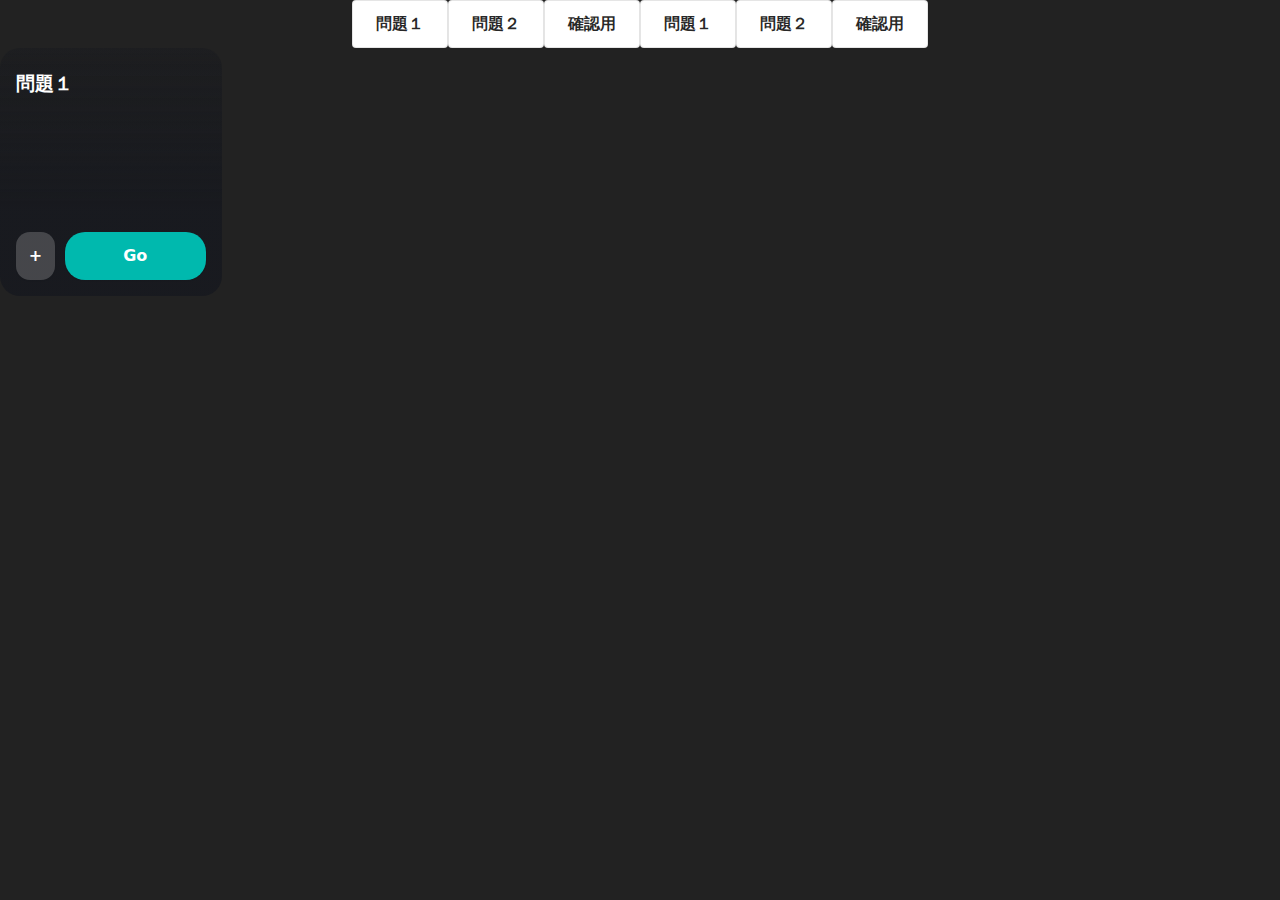
==== quiz.html @ 69db6dfa "Add files via upload" ====
<!DOCTYPE html>
<html lang="ja">
    <head>
        <meta charset="UTF-8">
        <meta http-equiv="X-UA-Compatible" content="IE=edge">
        <meta name="viewport" content="width=device-width, initial-scale=1.0">
        <title>Quiz</title>
        <link rel="stylesheet" type="text/css" href="style.css">
    </head>
<body onload = "checkQuiz()">
    <section>
        <div id = "quizQuestion" class="question">問題文</div>
        <div id = "divchoices">
            <button id = "quizChoice1" onclick = "check(1)">選択肢</button>
            <button id = "quizChoice2" onclick = "check(2)">選択肢</button>
            <button id = "quizChoice3" onclick = "check(3)">選択肢</button>
            <button id = "quizChoice4" onclick = "check(0)">選択肢</button>
        </div>
        <div id="divstartbutton">
            <!--<input type="button" id="startbutton" value="スタート" class="button"  onclick="start()">-->
        </div>
        <div id="scoreView" class="question">
            <!--<div class="time-gauge" onanimationend="timeOut()"></div>-->
        </div>
    </section>

    <section id="resultView" class="show-result">
        <div class="size"><table id="resultTable"></table></div>
    </section>

    <div id="timeGaugeView"></div>

    <script language="javascript" type="text/javascript">                

        //使う変数
        let finished = 0;
        let started = 0;
        let right = 0;
        let wrong = 0;
        let time = 0;
        let out = 0;
        let rightAnsewr = [...Array(5)];
        const MISS = 3;
        const timeGauge = '<div class="time-gauge" onanimationend="timeOut()"></div>';
        const choices = `
            <button id = "quizChoice1" onclick = "check(1)">選択肢</button>
            <button id = "quizChoice2" onclick = "check(2)">選択肢</button>
            <button id = "quizChoice3" onclick = "check(3)">選択肢</button>
            <button id = "quizChoice4" onclick = "check(0)">選択肢</button>
            `;
        const startButton = `
            <button id="startbutton" onclick="start()">スタート</button><br>
            <button id="backbutton" onclick="location.href='index.html'">メニューに戻る</button>
            `;
        const divStartButton = document.getElementById("divstartbutton");
        const timeGaugeView = document.getElementById("timeGaugeView");
        const quizQuestion = document.getElementById("quizQuestion");
        const resultTable = document.getElementById("resultTable");
        const resultView = document.getElementById("resultView");
        const divChoices = document.getElementById("divchoices");
        const gameStart = document.getElementById("startbutton");
        const scoreView = document.getElementById("scoreView");

        //選択肢と正解と問題文 ["正解","選択肢","選択肢","選択肢","選択肢","問題文"]
        let quizes = JSON.parse(sessionStorage.getItem("array"));
        
        //問題文の受け取り確認
        const checkQuiz = function () {
            if (quizes === null) {
                location.href="index.html";
            };
            chooseQuestion();
            chooseChoices();
        };

        //出題順格納
        let quiznum = [...Array(quizes.length - 1)].map((_, i) =>1 + i);

        //クリアタイム格納
        let clearTime = [...Array(quizes.length)];
        clearTime[quizes.length] = 0;

        //ランダムな問題の表示
        const chooseQuestion = function() {
            resultTable.innerHTML = "";
            let qnum = quizes.length - 1;
            let s = 0;
            let t = 0;
            while (qnum) {
                s = Math.floor(Math.random() * qnum);
                t = quiznum[--qnum];
                quiznum[qnum] = quiznum[s];
                quiznum[s] = t;
            };
        };

        //ランダムな整数を生成
        const getRandomInt = function(integer) {
            return Math.floor(Math.random() * integer);
        };

        //ランダムな選択肢の表示
        const chooseChoices = function() {
            const quizChoice1 = document.getElementById("quizChoice1");
            const quizChoice2 = document.getElementById("quizChoice2");
            const quizChoice3 = document.getElementById("quizChoice3");
            const quizChoice4 = document.getElementById("quizChoice4");
            quizQuestion.textContent = quizes[quiznum[right + wrong]][5];
            let x = getRandomInt(4);
            let y = (getRandomInt(2) * 2) + 1;
            let z = getRandomInt(2);
            let q1 = (((1 + x) + z) * y) % 4 + 1;
            let q2 = (((2 + x) + (z * 3)) * y) % 4 + 1;
            let q3 = ((3 + x) * y) % 4 + 1;
            let q4 = (x * y) % 4 + 1;
            quizChoice1.textContent = quizes[quiznum[right + wrong]][q1];
            quizChoice2.textContent = quizes[quiznum[right + wrong]][q2];
            quizChoice3.textContent = quizes[quiznum[right + wrong]][q3];
            quizChoice4.textContent = quizes[quiznum[right + wrong]][q4];
            rightAnsewr[1] = q1;
            rightAnsewr[2] = q2;
            rightAnsewr[3] = q3;
            rightAnsewr[4] = q4;
            started = new Date();
            timeGaugeView.innerHTML = timeGauge;
        };

        //選択肢の正否判定
        const check = function(ans) {
            finished = new Date();
            clearTime[right + wrong] = finished - started;
            clearTime[quizes.length] += finished - started;
            timeGaugeView.innerHTML = "";
            if (quizes[quiznum[right + wrong]][rightAnsewr[ans]] == quizes[quiznum[right + wrong]][0]) {
                scoreView.textContent = "正解 " + (clearTime[right + wrong]/1000).toFixed(3) + "秒";
                right++;
            } else {
                scoreView.textContent = "不正解 " + (clearTime[right + wrong]/1000).toFixed(3) + "秒";
                wrong++;
            };
            if (right + wrong == quizes.length - 1||wrong == MISS) {
                result();
                return;
            };
            chooseChoices();
            document.activeElement.blur();
        };

        //時間切れ
        const timeOut = function() {
            clearTime[right + wrong] = 10000;
            clearTime[quizes.length] += 10000;
            scoreView.textContent = "不正解";
            timeGaugeView.innerHTML = "";
            wrong++;
            out++;
            if(right + wrong == quizes.length - 1||wrong == MISS){
                result();
                return;
            };
            chooseChoices();
        };

        //スタートの処理
        const start = function() {
            right = 0;
            wrong = 0;
            out = 0;
            divChoices.innerHTML = choices;
            chooseQuestion();
            chooseChoices();
            divStartButton.innerHTML = "";
            scoreView.textContent = "";
            clearTime[quizes.length] = 0;
        };

        //結果表示
        const result = function() {
            quizQuestion.textContent = "";
            divChoices.innerHTML = "";
            divStartButton.innerHTML = startButton;
            scoreView.textContent = "終了";
            time = (clearTime[quizes.length]/1000).toFixed(3);
            const resultContens =
            `<tr>
                <th>正　解：</th><td>${right}回</td>
            </tr>
            <tr>
                <th>不正解：</th><td>${wrong}回</td>
            </tr>
            <tr>
                <th>時　間：</th><td>${time}秒</td>
            </tr>`;
            resultTable.innerHTML = resultContens;
        };

        //キーボード操作
        window.onkeydown = function (evt) {
            //結果表示後の場合
            if (quizQuestion.textContent=="") {
                return;
            };
            //結果表示前の場合
            keyNum=Number(evt.key);
            if (0>keyNum&&keyNum>5) {
                return;
            };
            check(keyNum);
        };
    </script>
</body>
---- style.css ----
html, body, div, span, object, iframe,
h1, h2, h3, h4, h5, h6, p, blockquote, pre,
abbr, address, cite, code,
del, dfn, em, img, ins, kbd, q, samp,
small, strong, sub, sup, var,
b, i,
dl, dt, dd, ol, ul, li,
fieldset, form, label, legend,
table, caption, tbody, tfoot, thead, tr, th, td,
article, aside, canvas, details, figcaption, figure,
footer, header, hgroup, menu, nav, section, summary,
time, mark, audio, video {
    margin:0;
    padding:0;
    border:0;
    outline:0;
    font-size:100%;
    vertical-align:baseline;
    background:transparent;
}

body {
    line-height:1;
}

article,aside,details,figcaption,figure,
footer,header,hgroup,menu,nav,section {
    display:block;
}

nav ul {
    list-style:none;
}

blockquote, q {
    quotes:none;
}

blockquote:before, blockquote:after,
q:before, q:after {
    content:'';
    content:none;
}

a {
    margin:0;
    padding:0;
    font-size:100%;
    vertical-align:baseline;
    background:transparent;
}

/* change colours to suit your needs */
ins {
    background-color:#ff9;
    color:#000;
    text-decoration:none;
}

/* change colours to suit your needs */
mark {
    background-color:#ff9;
    color:#000;
    font-style:italic;
    font-weight:bold;
}

del {
    text-decoration: line-through;
}

abbr[title], dfn[title] {
    border-bottom:1px dotted;
    cursor:help;
}

table {
    border-collapse:collapse;
    border-spacing:0;
}

/* change border colour to suit your needs */
hr {
    display:block;
    height:1px;
    border:0;  
    border-top:1px solid #cccccc;
    margin:1em 0;
    padding:0;
}

input, select {
    vertical-align:middle;
}
body {
    background-color: #222;
    font-family     : "Helvetica Neue", Arial, "Hiragino Kaku Gothic ProN", "Hiragino Sans", Meiryo, sans-serif;
    text-align      : center;
}
button {
    align-items: center;
    background-color: #FFFFFF;
    border: 1px solid rgba(0, 0, 0, 0.1);
    border-radius: .25rem;
    box-shadow: rgba(0, 0, 0, 0.02) 0 1px 3px 0;
    box-sizing: border-box;
    color: rgba(0, 0, 0, 0.85);
    cursor: pointer;
    display: inline-flex;
    font-family: system-ui,-apple-system,system-ui,"Helvetica Neue",Helvetica,Arial,sans-serif;
    font-size: 16px;
    font-weight: 600;
    justify-content: center;
    line-height: 1.25;
    min-height: 3rem;
    padding: calc(.875rem - 1px) calc(1.5rem - 1px);
    text-decoration: none;
    transition: all 250ms;
    user-select: none;
    -webkit-user-select: none;
    touch-action: manipulation;
    vertical-align: baseline;
    width: auto;
}

button:hover,
button:focus {
    border-color: rgba(0, 0, 0, 0.15);
    box-shadow: rgba(0, 0, 0, 0.1) 0 4px 12px;
    color: rgba(0, 0, 0, 0.65);
}

button:hover {
    transform: translateY(-1px);
}

button:active {
    background-color: #F0F0F1;
    border-color: rgba(0, 0, 0, 0.15);
    box-shadow: rgba(0, 0, 0, 0.06) 0 2px 4px;
    color: rgba(0, 0, 0, 0.65);
    transform: translateY(0);
}
.question,.show-result {
    color           : #fff;
}
.time-gauge {
    animation       : progress 10000ms linear 1;
    background-color: #FE4946;
    bottom          : 0;
    color           : #fff;
    height          : 10px;
    position        : absolute;
}
.size {
    width           : 160px;
    margin          : 0 auto;
}
.card {
    --width: 190px;
    --height: 210px;
    --primary: #00b9ae;
    --text: #f9f9f9b2;
    --secondary: #f9f9f933;
    --radius: 20px;
    color: #fff;
    font-family: Arial, Helvetica, sans-serif;
    width: var(--width);
    height: var(--height);
    background: linear-gradient(
        180deg,
        rgba(22, 24, 30, 0) 0%,
        rgba(22, 24, 30, 0.7) 65.28%
      ),
      linear-gradient(0deg, rgba(22, 24, 30, 0.4), rgba(22, 24, 30, 0.4));
    background-size: cover;
    border-radius: var(--radius);
    display: flex;
    flex-direction: column;
    gap: 0.7rem;
    padding: 1em;
    padding-top: 1.4em;
}

.card .card__title {
    margin: 0;
    font-size: 1.2rem;
    font-weight: bold;
    margin-top: 0.2rem;
    text-align:left;
}
  
.card .card__info {
    display: flex;
    margin-top: auto;
    font-size: 0.8rem;
    color: var(--text);
    font-weight: 400;
    justify-content: space-between;
}
  
.card .card__btns {
    display: flex;
    gap: 0.6rem;
}
  
.card button {
    border: none;
    background: none;
    cursor: pointer;
    background: var(--primary);
    color: #fff;
    border-radius: var(--radius);
    padding: 0.5rem 1rem;
    font-size: 1rem;
    font-weight: bold;
    transition: 0.2s;
}
  
.card button:hover {
    opacity: 0.8;
    transform: scale(0.9);
}
  
.card .add-btn {
    color: #fff;
    padding: 0.5em 0.8em;
    background: rgba(249, 249, 249, 0.2);
    border-radius: 14px;
}
  
.card .watch-btn {
    flex: 1;
}
@keyframes progress {
    100% {
        width       : 0%;
    }
    50% {
        width       : 50%;
        background  : #FE4946;
    }
    20% {
        width       : 80%;
        background  : #F8FE46;
    }
    0% {
        width       : 100%;
        background  : #00E942;
    }
}
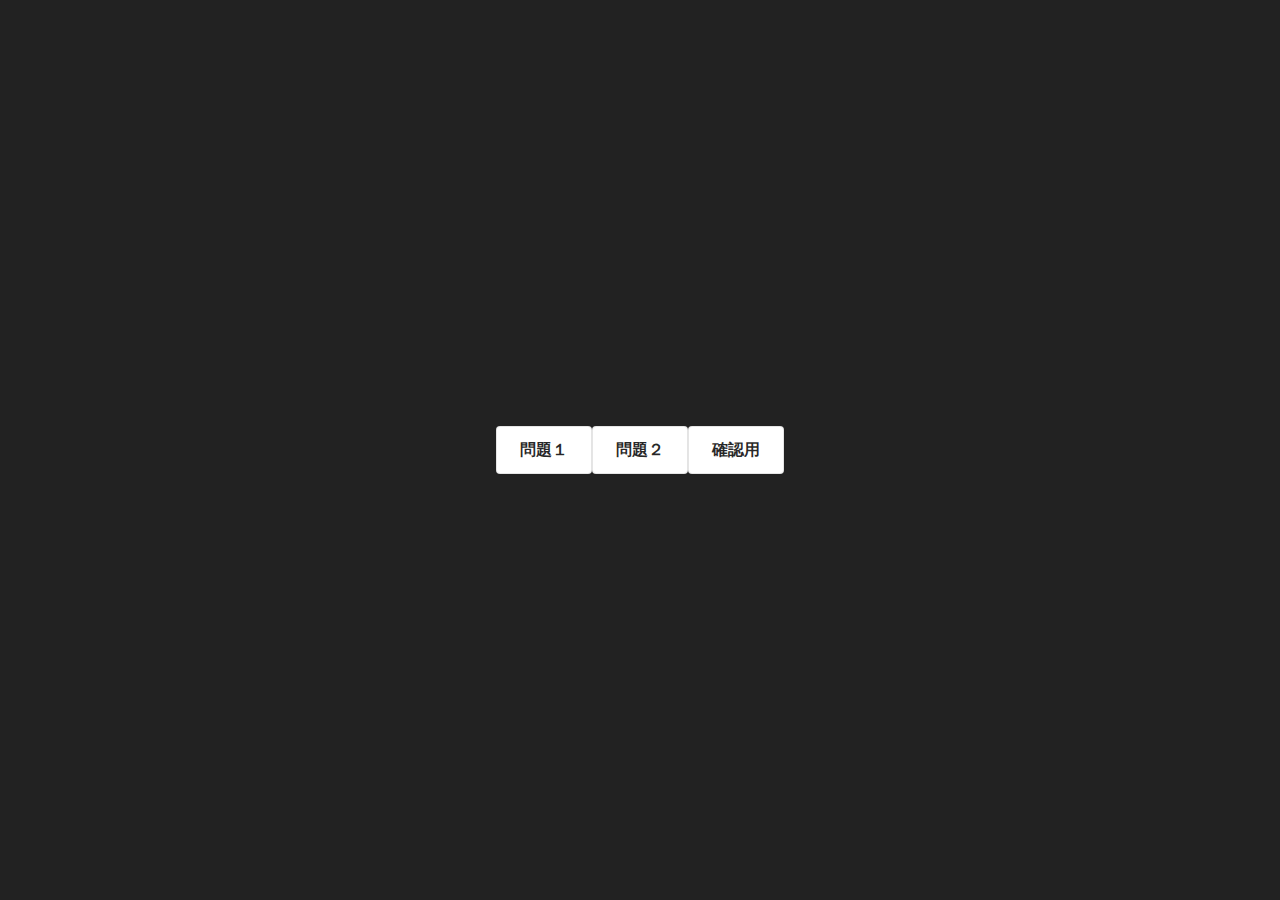
==== commit c91d8ebe: "Update quiz.html" ====
--- a/quiz.html
+++ b/quiz.html
@@ -14,7 +14,7 @@
             <button id = "quizChoice1" onclick = "check(1)">選択肢</button>
             <button id = "quizChoice2" onclick = "check(2)">選択肢</button>
             <button id = "quizChoice3" onclick = "check(3)">選択肢</button>
-            <button id = "quizChoice4" onclick = "check(0)">選択肢</button>
+            <button id = "quizChoice4" onclick = "check(4)">選択肢</button>
         </div>
         <div id="divstartbutton">
             <!--<input type="button" id="startbutton" value="スタート" class="button"  onclick="start()">-->
--- a/style.css
+++ b/style.css
@@ -156,81 +156,12 @@
     width           : 160px;
     margin          : 0 auto;
 }
-.card {
-    --width: 190px;
-    --height: 210px;
-    --primary: #00b9ae;
-    --text: #f9f9f9b2;
-    --secondary: #f9f9f933;
-    --radius: 20px;
-    color: #fff;
-    font-family: Arial, Helvetica, sans-serif;
-    width: var(--width);
-    height: var(--height);
-    background: linear-gradient(
-        180deg,
-        rgba(22, 24, 30, 0) 0%,
-        rgba(22, 24, 30, 0.7) 65.28%
-      ),
-      linear-gradient(0deg, rgba(22, 24, 30, 0.4), rgba(22, 24, 30, 0.4));
-    background-size: cover;
-    border-radius: var(--radius);
-    display: flex;
-    flex-direction: column;
-    gap: 0.7rem;
-    padding: 1em;
-    padding-top: 1.4em;
-}
-
-.card .card__title {
-    margin: 0;
-    font-size: 1.2rem;
-    font-weight: bold;
-    margin-top: 0.2rem;
-    text-align:left;
-}
-  
-.card .card__info {
-    display: flex;
-    margin-top: auto;
-    font-size: 0.8rem;
-    color: var(--text);
-    font-weight: 400;
-    justify-content: space-between;
-}
-  
-.card .card__btns {
-    display: flex;
-    gap: 0.6rem;
-}
-  
-.card button {
-    border: none;
-    background: none;
-    cursor: pointer;
-    background: var(--primary);
-    color: #fff;
-    border-radius: var(--radius);
-    padding: 0.5rem 1rem;
-    font-size: 1rem;
-    font-weight: bold;
-    transition: 0.2s;
-}
-  
-.card button:hover {
-    opacity: 0.8;
-    transform: scale(0.9);
-}
-  
-.card .add-btn {
-    color: #fff;
-    padding: 0.5em 0.8em;
-    background: rgba(249, 249, 249, 0.2);
-    border-radius: 14px;
-}
-  
-.card .watch-btn {
-    flex: 1;
+.button-center {
+    /* 垂直方向の中央揃え */
+    position: absolute;
+    top: 50%;
+    left: 50%;
+    transform: translate(-50%, -50%);
 }
 @keyframes progress {
     100% {
@@ -248,4 +179,4 @@
         width       : 100%;
         background  : #00E942;
     }
-}+}
